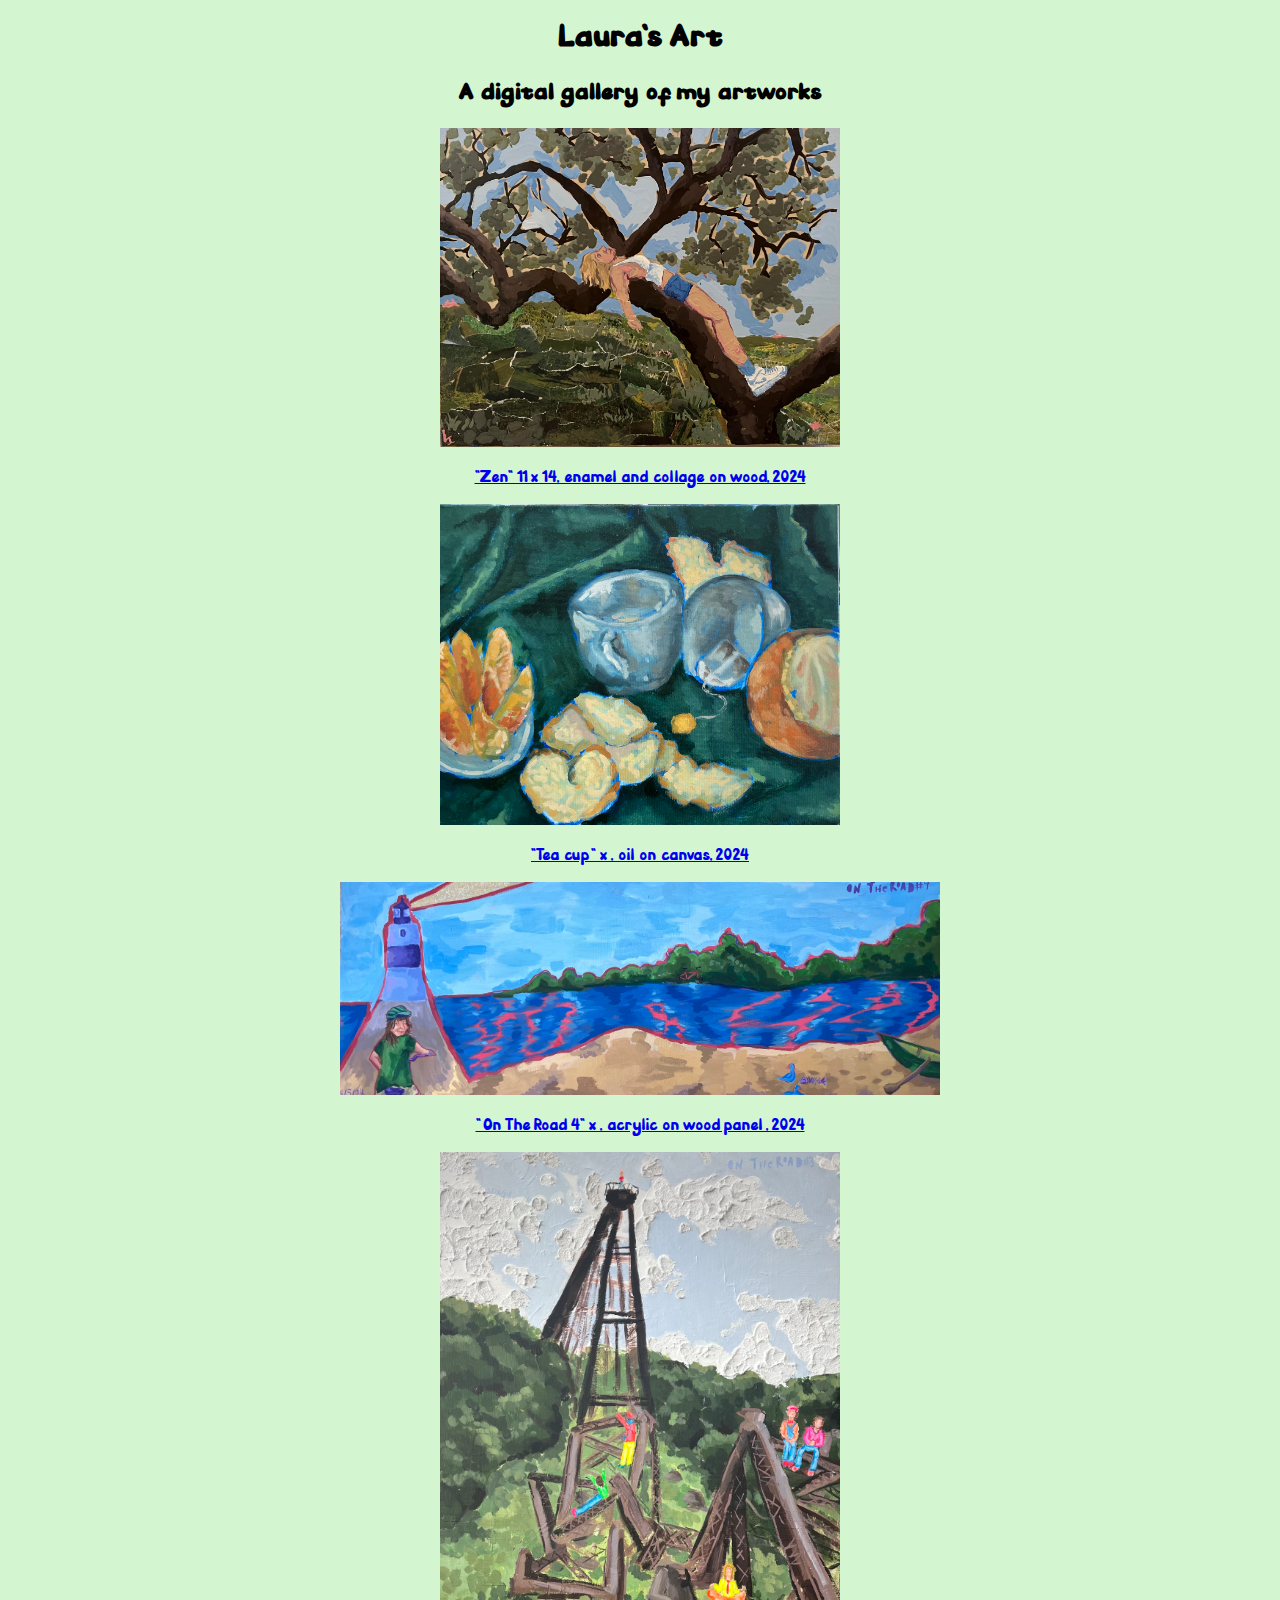
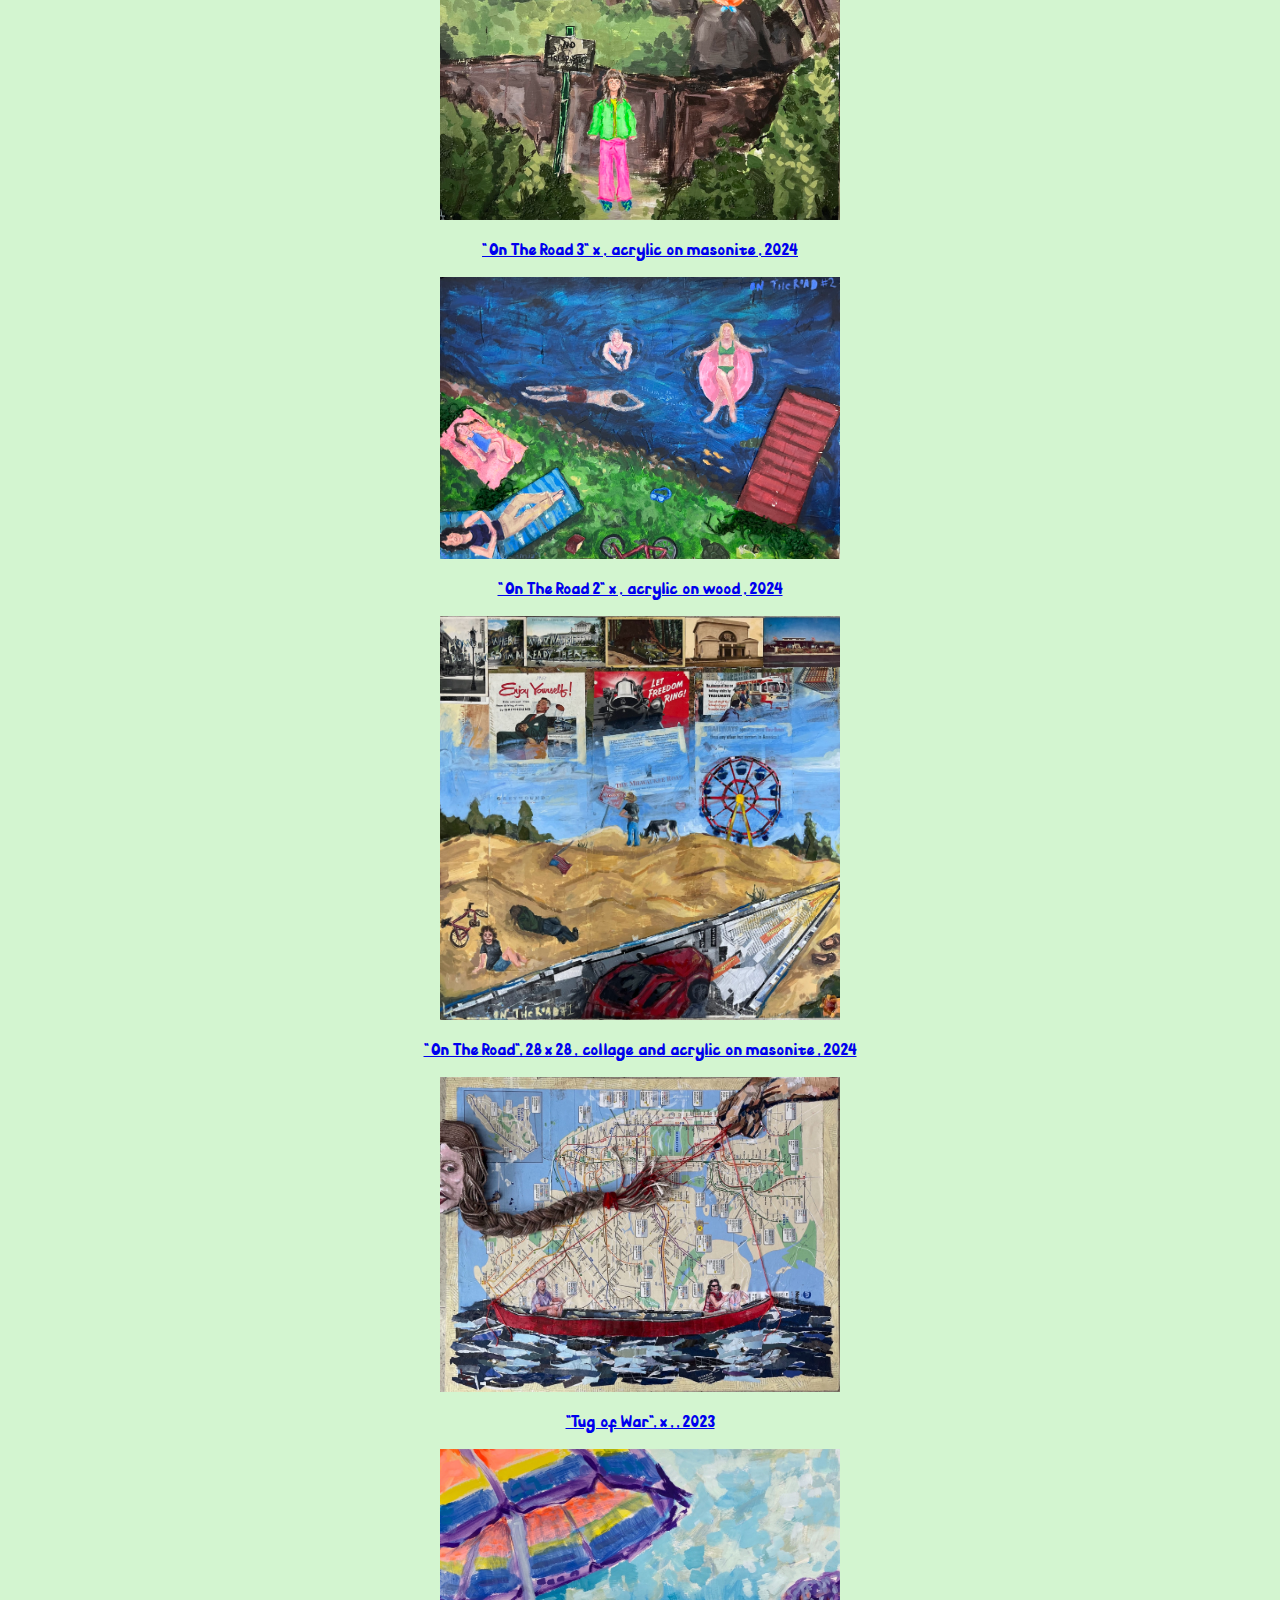
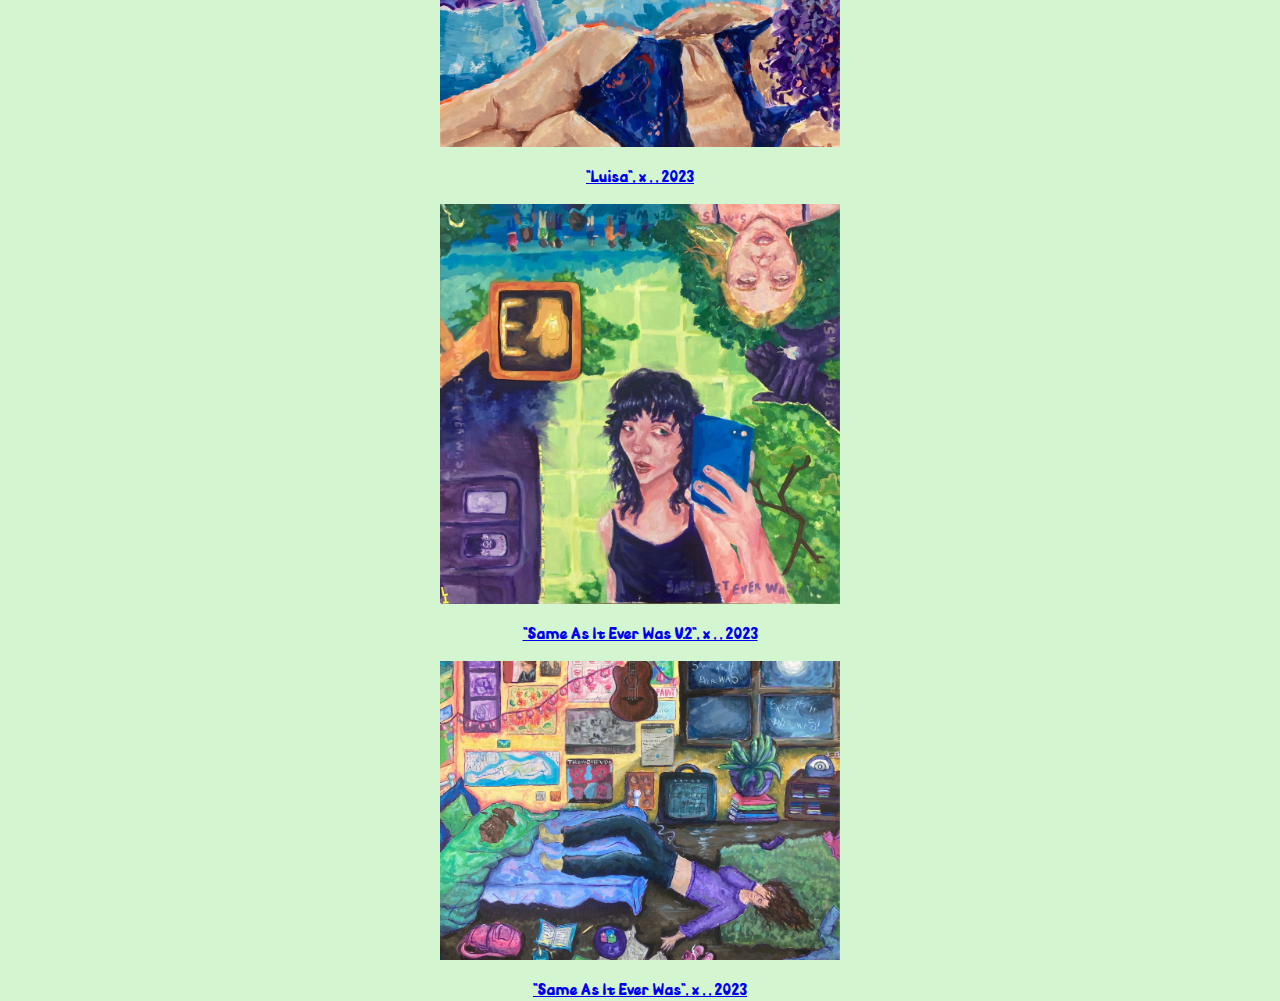
==== index.html @ ee9f08a0 "Initial commit" ====
<!-- Select Any FOUR Features
✨HTML
[yes] Include at least three Images UPLOADED to the Replit 
[ yes ] Include at least two HTML pages 

✨CSS
[  ] Include at a separately linked CSS file 
[yes] Upload a Font to Your Replit 

✨JavaScript
[  ] Include at a separately linked JS file 
[  ] Include .on(“click”) feature 
[  ] Include .on(“submit”) feature 
[  ] Include animation 
[ ] Include a PDE files with JavaScript

✨Extras
[  ] Include Flexbox to assist with layout 
[  ] Upload Website to GitHub
[  ] Use a Bootstrap CSS Framework
[  ] Use a w3Schools template 
-->

<!DOCTYPE html>
<html>

<head>
  <meta charset="utf-8">
  <meta name="viewport" content="width=device-width">
  <title>replit</title>
  <link href="style.css" rel="stylesheet" type="text/css" />
</head>

<body><center>

  <script src="script.js"></script>

  <h1>Laura's Art</h1>
  <h2>A digital gallery of my artworks</h2>
  
  <img src="tree.jpg" width=400> 
  <p><a href="tree.html">"Zen" 11 x 14, enamel and collage on wood, 2024</a></p>

  <img src="teacup.jpg" width=400>
  <p><a href="teacup.html">"Tea cup"  x , oil on canvas, 2024</a></p>


  <img src="lighthouse.jpg" width=600>
  <p><a href="lighthouse.html">"On The Road 4"  x , acrylic on wood panel , 2024</a></p>

  <img src="kinzua.jpg" width=400>
  <p><a href="kinzua.html">"On The Road 3"  x , acrylic on masonite  , 2024</a></p>
  
  <img src="summer.jpg" width=400>
  <p><a href="summer.html">"On The Road 2"  x , acrylic on wood  , 2024</a></p>



  <img src="road.jpg" width=400>
  <p><a href="road.html">"On The Road", 28 x 28 , collage and acrylic on masonite , 2024</a></p>

  <img src="braid.JPG" width=400>
  <p><a href="braid.html">"Tug of War",  x  , , 2023</a></p>

  <img src="stilllife.JPG" width=400>
  <p><a href="stilllife.html">"Luisa",  x  ,   , 2023</a></p>

  <img src="selfie.JPG" width=400>
  <p><a href="selfie.html">"Same As It Ever Was V.2",  x  ,   , 2023</a></p>

  <img src="sleep.JPG" width=400>
  <p><a href="sleep.html">"Same As It Ever Was",  x  ,   , 2023</a></p>
  </center>
  
</body>

</html>
---- style.css ----
html {
  height: 100%;
  width: 100%;
  
}

    
    @font-face{
         font-family: font ;
         src: url("FunGroovy-1GB12.ttf");
     }
*{
        font-family: font;
}
body{
        background-color: #d3f5d0;
}
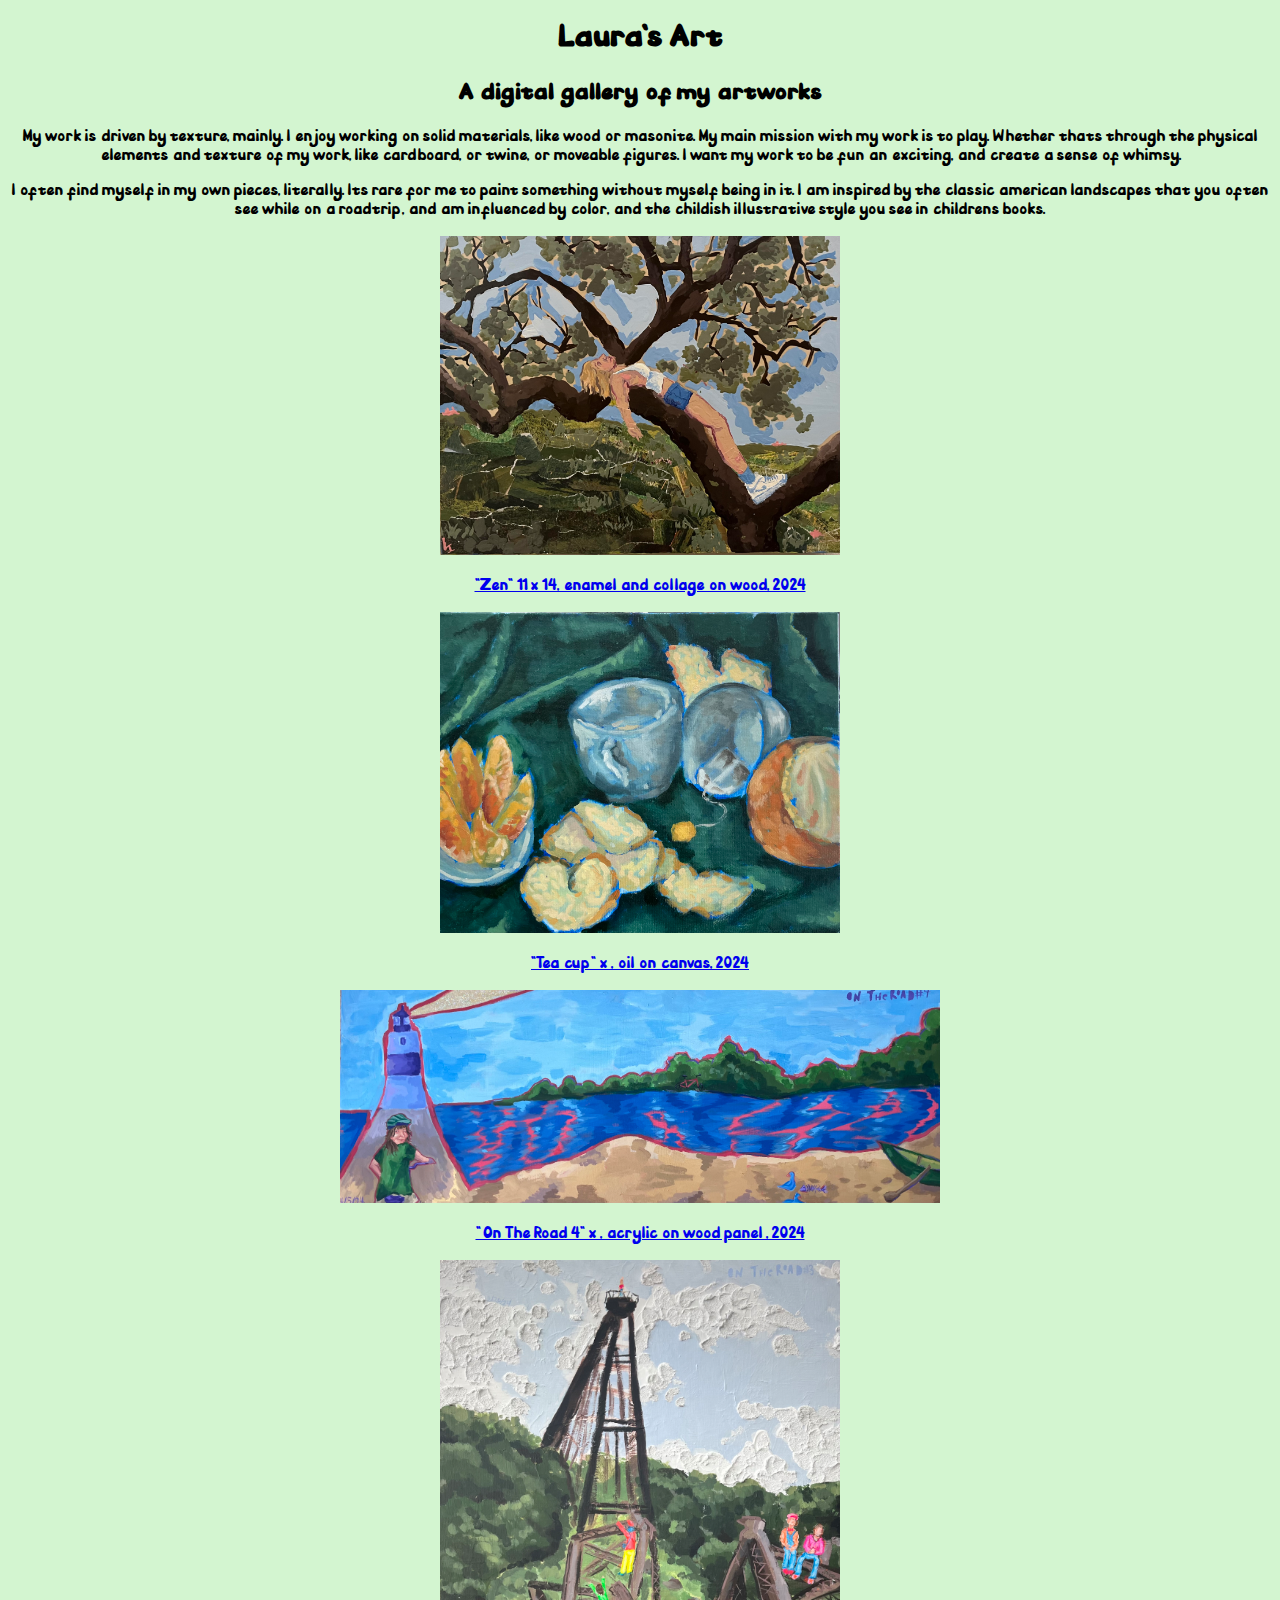
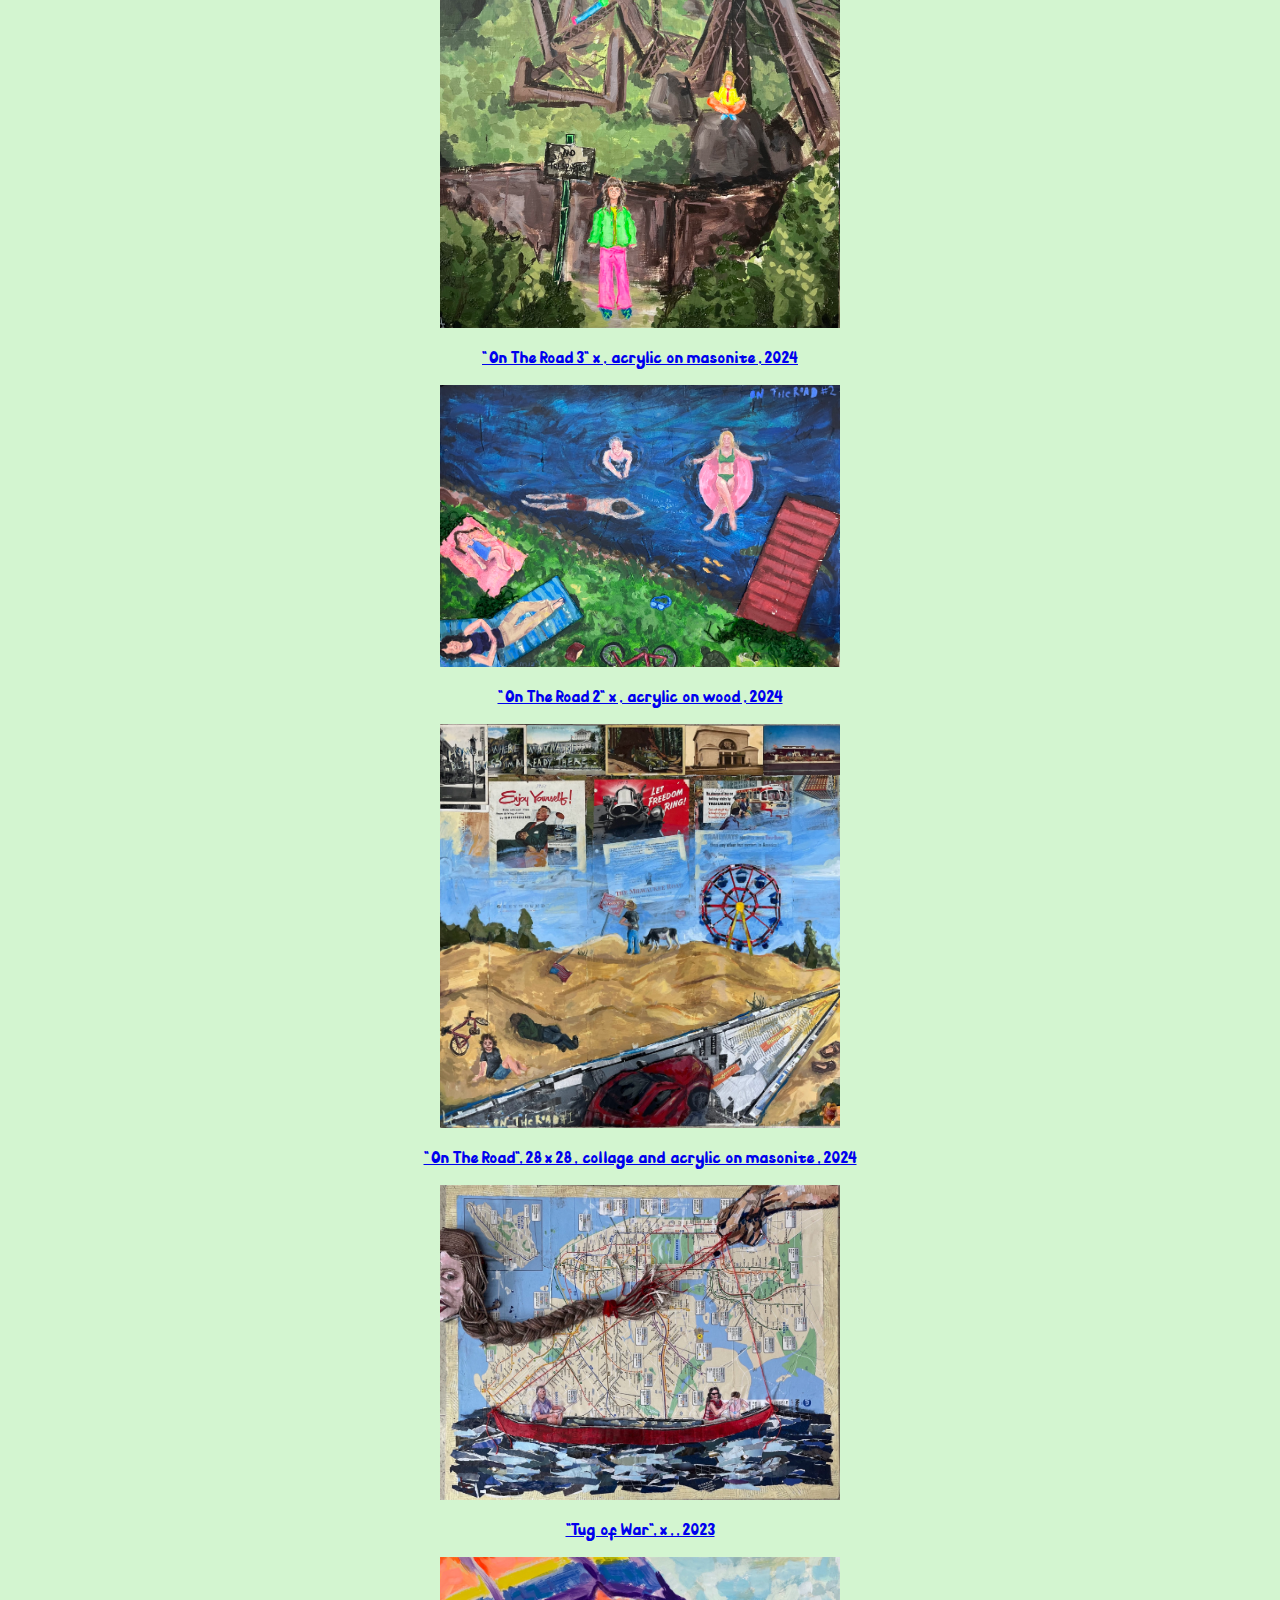
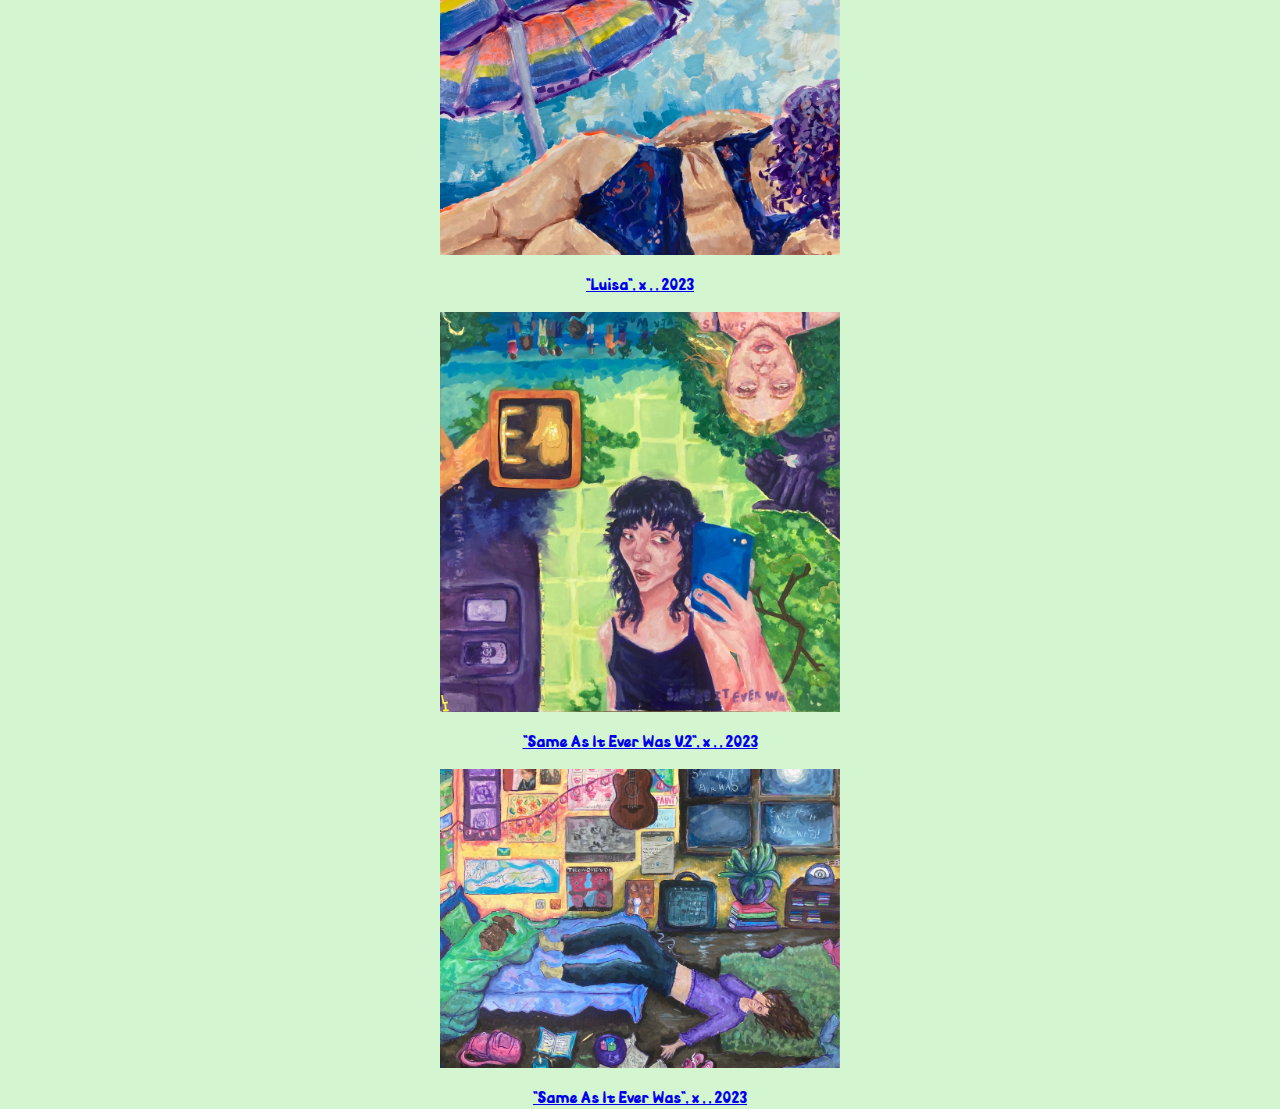
==== commit 7e6b6776: "artists statement" ====
--- a/index.html
+++ b/index.html
@@ -16,7 +16,7 @@
 
 ✨Extras
 [  ] Include Flexbox to assist with layout 
-[  ] Upload Website to GitHub
+[  yes] Upload Website to GitHub
 [  ] Use a Bootstrap CSS Framework
 [  ] Use a w3Schools template 
 -->
@@ -27,7 +27,7 @@
 <head>
   <meta charset="utf-8">
   <meta name="viewport" content="width=device-width">
-  <title>replit</title>
+  <title>Laura's Portfolio</title>
   <link href="style.css" rel="stylesheet" type="text/css" />
 </head>
 
@@ -37,7 +37,11 @@
 
   <h1>Laura's Art</h1>
   <h2>A digital gallery of my artworks</h2>
+
+  <p>My work is driven by texture, mainly. I enjoy working on solid materials, like wood or masonite. My main mission with my work is to play. Whether thats through the physical elements and texture of my work, like cardboard, or twine, or moveable figures. I want my work to be fun an exciting, and create a sense of whimsy.
   
+</p>
+  <p>I often find myself in my own pieces, literally. Its rare for me to paint something without myself being in it. I am inspired by the classic american landscapes that you often see while on a roadtrip, and am influenced by color, and the childish illustrative style you see in childrens books. </p>
   <img src="tree.jpg" width=400> 
   <p><a href="tree.html">"Zen" 11 x 14, enamel and collage on wood, 2024</a></p>
 
